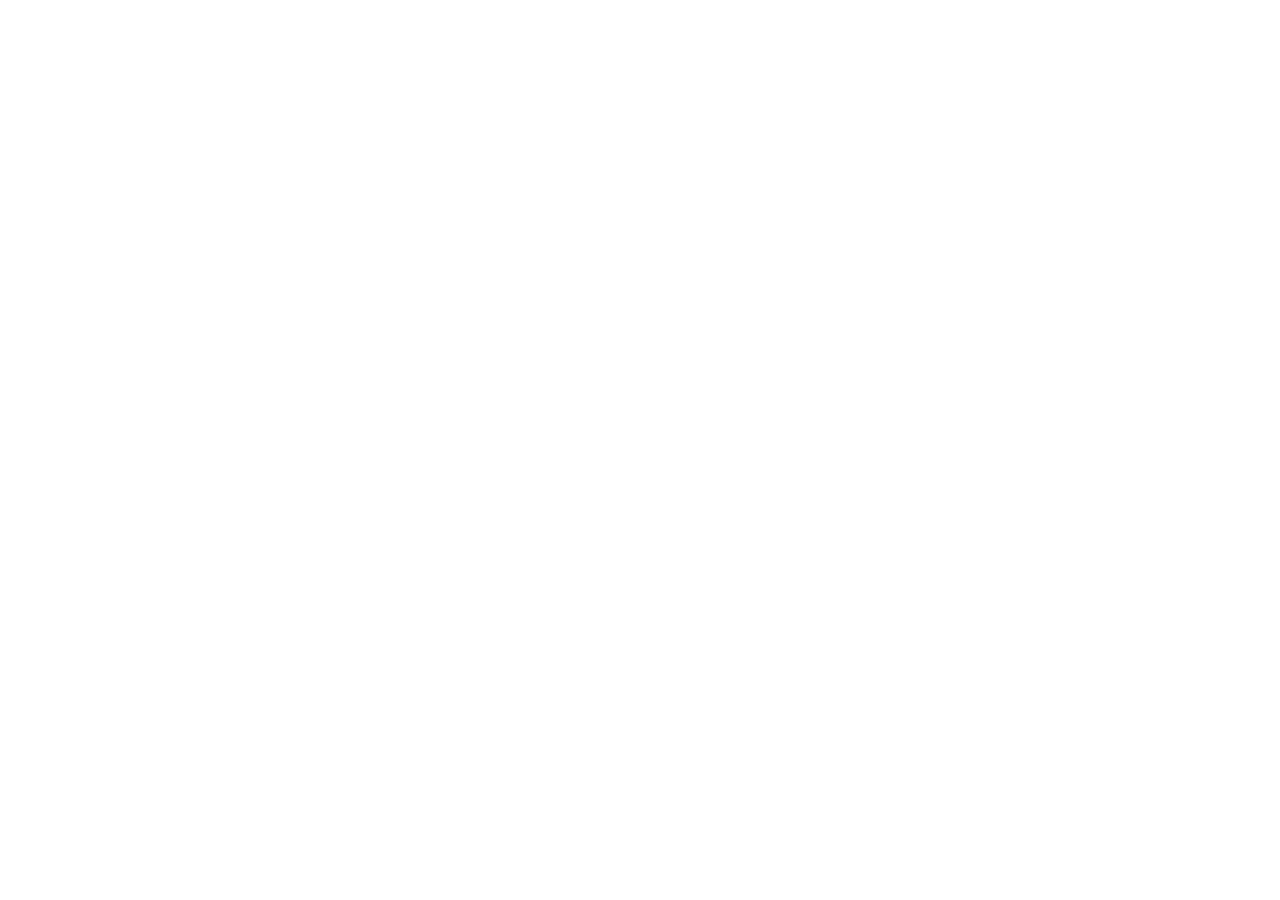
==== site_dom/cadastro.html @ 1b62b7e9 "site simples de tela de login" ====
<!DOCTYPE html>
<html lang="en">
<head>
    <meta charset="UTF-8">
    <meta name="viewport" content="width=device-width, initial-scale=1.0">
    <title>Document</title>
</head>
<body>



</body>
</html>
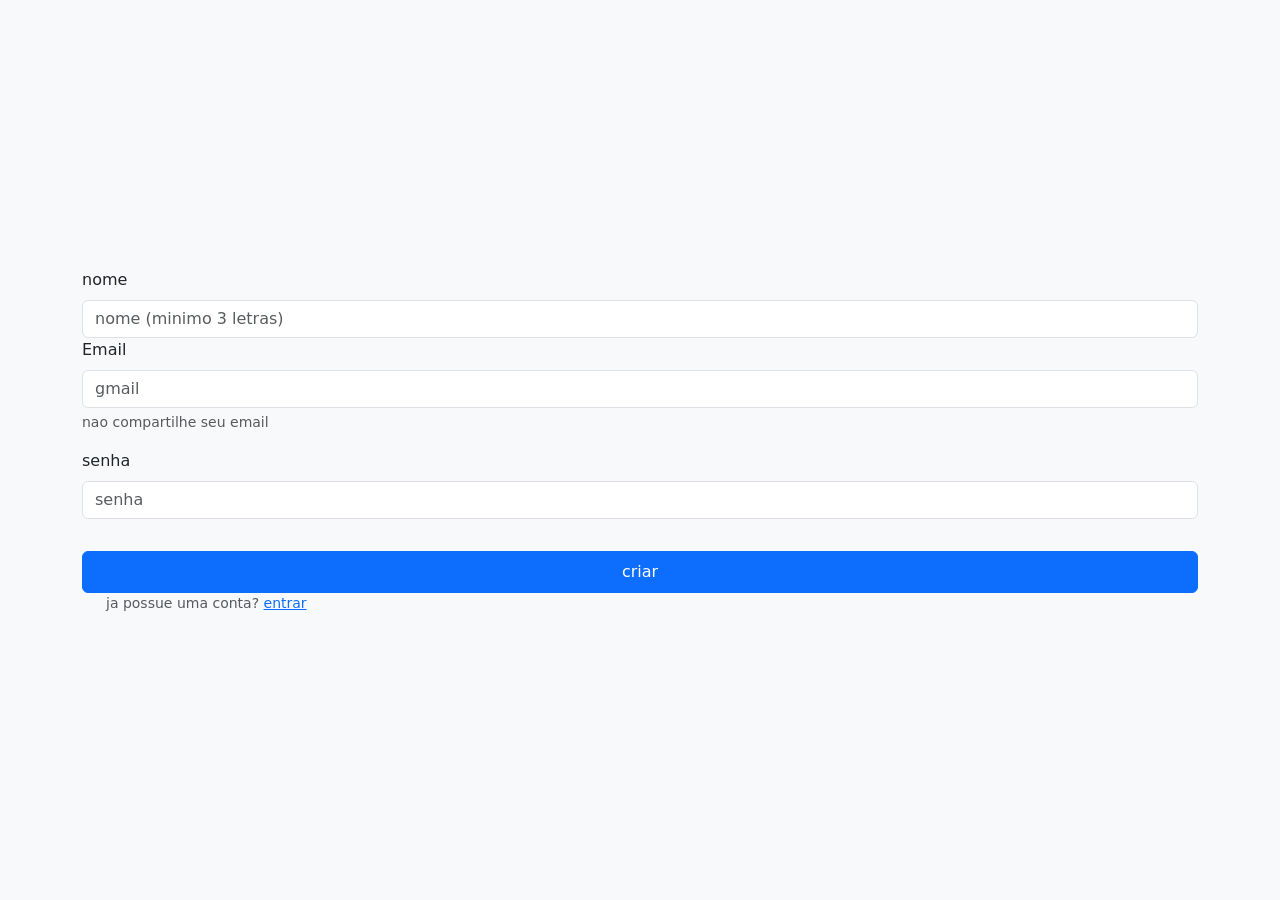
==== commit 9c33b0a2: "(quase termino da atividade)salvamento local criação do js" ====
--- a/site_dom/cadastro.html
+++ b/site_dom/cadastro.html
@@ -4,10 +4,40 @@
     <meta charset="UTF-8">
     <meta name="viewport" content="width=device-width, initial-scale=1.0">
     <title>Document</title>
+    <link rel="stylesheet" type="txt/css" media="screen" href="style.css">
+    <link href="https://cdn.jsdelivr.net/npm/bootstrap@5.3.8/dist/css/bootstrap.min.css" rel="stylesheet" integrity="sha384-sRIl4kxILFvY47J16cr9ZwB07vP4J8+LH7qKQnuqkuIAvNWLzeN8tE5YBujZqJLB" crossorigin="anonymous">
 </head>
-<body>
+<body class="bg-light d-flex align-items-center vh-100">
+    <div class="container">
+        <div class="row justify-content center">
+        <form id="cadform">
+        <div>
+                <label for="cadName" class="form-label">nome</label>
+                <input type="text" class="form-control" id="cadName" placeholder="nome (minimo 3 letras)" required>
+        </div>
 
+        <div class="mb-3">
+                <label for="cadEmail" class="form-label">Email</label>
+                <input type="email" class="form-control" id="cadEmail" aria-describedby="emailHelp" placeholder="gmail" required>
 
+        <div id="emailHelp" class="form-text">nao compartilhe seu email</div>
+        </div>
 
+        <div class="mb-3">
+                 <label for="cadSenha" class="form-label">senha</label>
+                 <input type="password" class="form-control" id="cadSenha" placeholder="senha" required>
+
+        </div>
+       
+         <button type="submit" class="btn btn-primary w-100 py-2 mt-3">criar</button>
+
+        <div class="mb-3 form-check">
+                <p class="text-muted small">ja possue uma conta? <a href="index.html">entrar</a></p>
+        </div>
+
+    </form>
+  </div>
+</div>
+<script src="script.js"></script>
 </body>
 </html>
